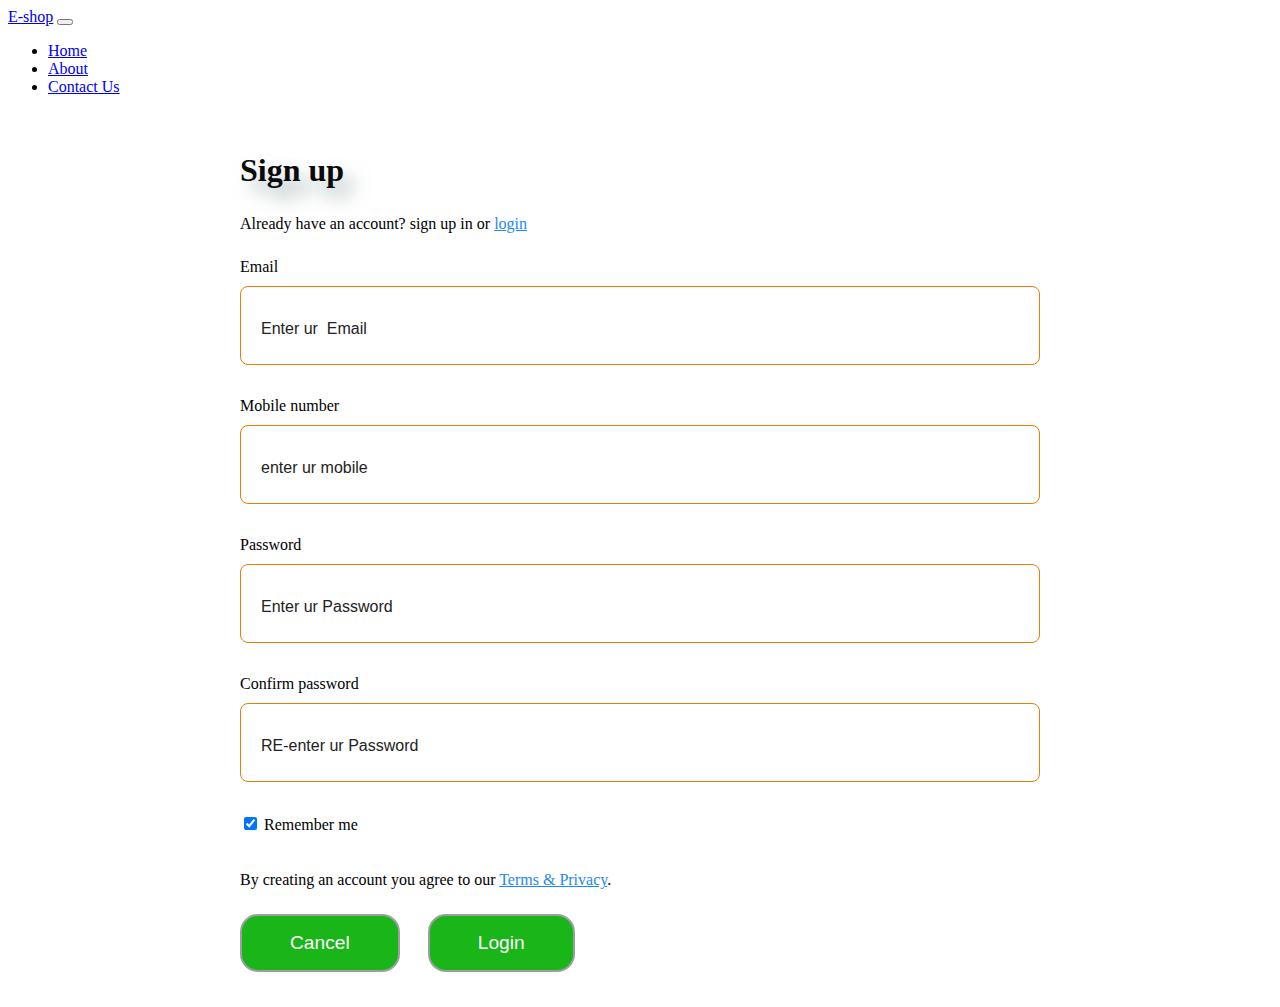
==== sig.html @ 0eba35bf "Add files via upload" ====
<!DOCTYPE html>
<html lang="en">
<head>
    <meta charset="UTF-8">
    <meta http-equiv="X-UA-Compatible" content="IE=edge">
    <meta name="viewport" content="width=device-width, initial-scale=1.0">
    <title>sign up</title>

<link href="https://cdn.jsdelivr.net/npm/bootstrap@5.0.2/dist/css/bootstrap.min.css" rel="stylesheet"
  integrity="sha384-EVSTQN3/azprG1Anm3QDgpJLIm9Nao0Yz1ztcQTwFspd3yD65VohhpuuCOmLASjC" crossorigin="anonymous">
<link rel="stylesheet" href="https://cdn.jsdelivr.net/npm/bootstrap-icons@1.8.1/font/bootstrap-icons.css">
<link rel="stylesheet" href="https://cdn.jsdelivr.net/npm/boxicons@latest/css/boxicons.min.css" />
<link rel="stylesheet" href="log.css">
<link rel="stylesheet" href="js/style.css">
</head>
<body>

  <nav class="navbar navbar-expand-lg navbar-light bg-light">
    <div class="container-fluid">
      <a class="navbar-brand" href="#">E-shop</a>
      <button class="navbar-toggler" type="button" data-bs-toggle="collapse" data-bs-target="#navbarSupportedContent" aria-controls="navbarSupportedContent" aria-expanded="false" aria-label="Toggle navigation">
        <span class="navbar-toggler-icon"></span>
      </button>
      <div class="collapse navbar-collapse" id="navbarSupportedContent">
        <ul class="navbar-nav me-auto mb-2 mb-lg-0">
          <li class="nav-item">
            <a class="nav-link active" aria-current="page" href="index.html">Home</a>
          </li>
          <li class="nav-item">
            <a class="nav-link" href="#">About </a>
          </li>             
          <li class="nav-item">
            <a class="nav-link" href="#">Contact Us </a>
          </li>  

        </ul>
      
 
      </div>
    </div>
  </nav>
    <div class="container">
        <div class="login-form">
          <form>
            <h1>Sign up</h1>
            <p>
              Already have an account? sign up in or
              <a href="log.html">login</a>
            </p>
  
            <label >Email</label>
            <input type="text" placeholder="Enter ur  Email" name="email" required>
            <label>Mobile number</label>
            <input type="number" placeholder="enter ur mobile" required>
  
            <label>Password</label>
            <input type="password"placeholder="Enter ur Password"  required>
            <label>Confirm password</label>
            <input type="password"placeholder="RE-enter ur Password"  required>
  

  
            <label>
              <input
                type="checkbox"
                checked="checked"
                name="remember"
                style="margin-bottom: 15px">
              Remember me
            </label>
  
            <p>
              By creating an account you agree to our
              <a href="#">Terms & Privacy</a>.
            </p>
  
            <div class="buttons">
              <button type="button" class="cancelbtn">Cancel</button>
              <button type="submit" class="signupbtn">Login</button>
            </div>
          </form>
        </div>
      </div>
      
</body>
</html>
---- log.css ----
.login-form {
    padding: 10px;
    max-width: 50rem;
    margin:25px auto;
  }
  
  .login-form form {
    display: flex;
    flex-direction: column;
  }
  
  .login-form form h1 {
    margin-bottom:10px;
    color:rgb(10, 11, 10);
    text-shadow: 10px 12px 18px rgba(131, 153, 151, 0.693);

  }
  .login-form form p {
    margin-bottom: 25px;
  }
  
  .login-form form label {
    margin-bottom:10px;
  }
  
  .login-form form input {
    border: 1px solid rgb(229, 126, 9);
    outline:invert;
    padding: 1.5rem 0;
    text-indent:20px;
    font-size:25px;
    margin-bottom: 2rem;
    border-radius: 0.5rem;
  }

  .login-form form input::placeholder {
    font-size: 1rem;
    color: #222;
  }
  
  
  
  .login-form form button {
    outline:inherit;
    border:2px solid rgb(153, 160, 159);
    font-size: 1.2rem;
    padding: 1rem 3rem;
    margin-right: 1.5rem;
    background-color:rgb(25, 181, 25);
    color: white;
    cursor: pointer;
    border-radius: 18px;
  }
  
  .login-form form p a {
    color: rgb(30, 136, 243);
  }
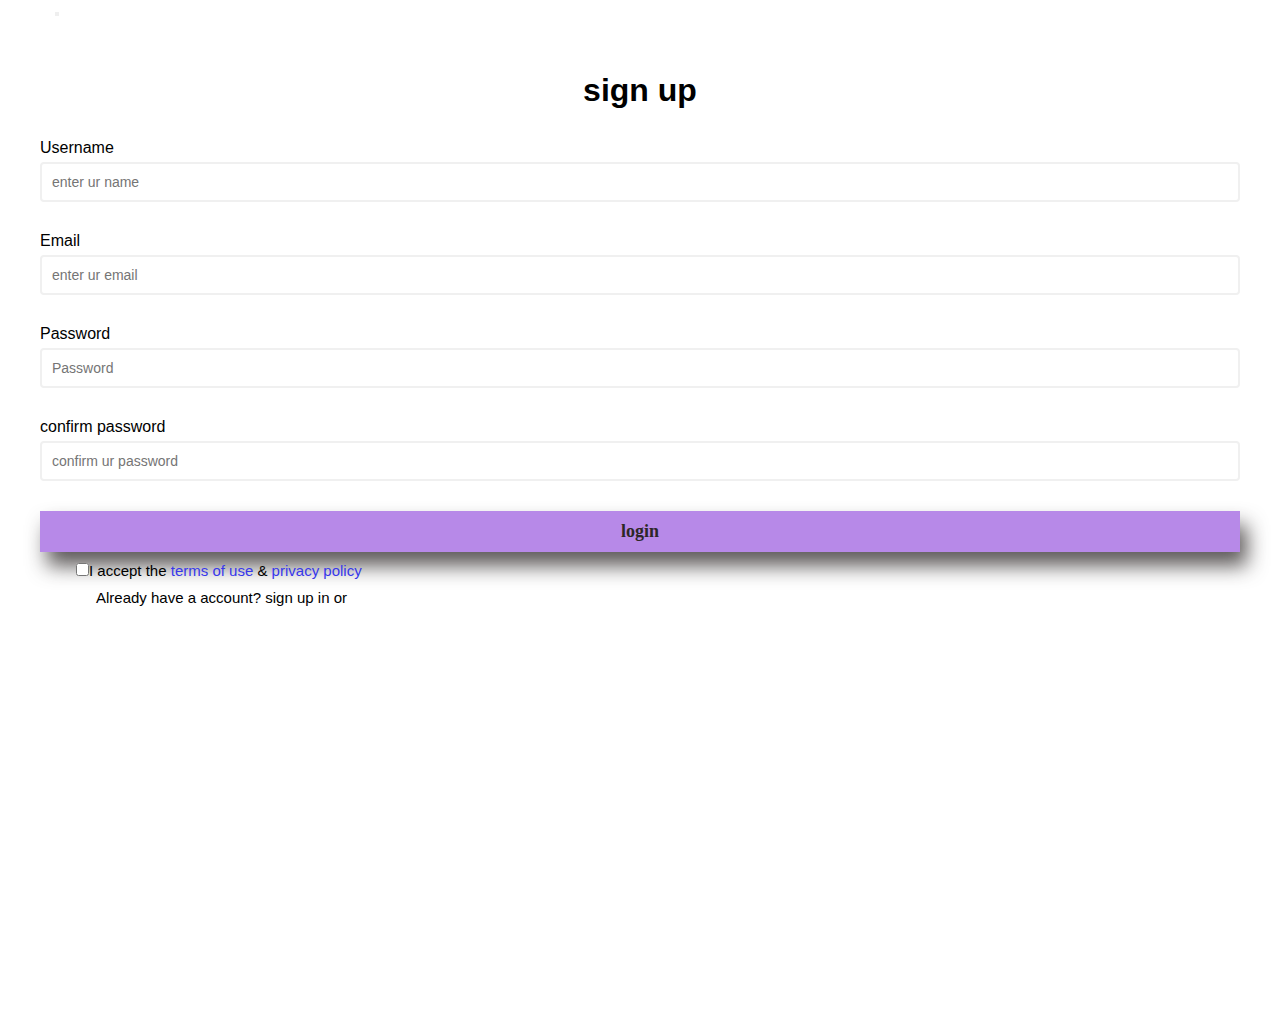
==== commit 9d0a3ad8: "Add files via upload" ====
--- a/sig.html
+++ b/sig.html
@@ -39,48 +39,121 @@
       </div>
     </div>
   </nav>
-    <div class="container">
-        <div class="login-form">
-          <form>
-            <h1>Sign up</h1>
-            <p>
-              Already have an account? sign up in or
-              <a href="log.html">login</a>
-            </p>
-  
-            <label >Email</label>
-            <input type="text" placeholder="Enter ur  Email" name="email" required>
-            <label>Mobile number</label>
-            <input type="number" placeholder="enter ur mobile" required>
-  
-            <label>Password</label>
-            <input type="password"placeholder="Enter ur Password"  required>
-            <label>Confirm password</label>
-            <input type="password"placeholder="RE-enter ur Password"  required>
-  
+   
+</div>
+<h1>sign up</h1>
+<form id="form" class="form">
+<div class="form-control">
+<label for="username">Username</label>
+<input type="text" placeholder="enter ur name" id="username" />
+<small></small>
+</div>
+<div class="form-control">
+<label for="username">Email</label>
+<input type="email" placeholder="enter ur email" id="email" />
 
-  
-            <label>
-              <input
-                type="checkbox"
-                checked="checked"
-                name="remember"
-                style="margin-bottom: 15px">
-              Remember me
-            </label>
-  
-            <p>
-              By creating an account you agree to our
-              <a href="#">Terms & Privacy</a>.
-            </p>
-  
-            <div class="buttons">
-              <button type="button" class="cancelbtn">Cancel</button>
-              <button type="submit" class="signupbtn">Login</button>
-            </div>
-          </form>
-        </div>
-      </div>
+<small></small>
+</div>
+<div class="form-control">
+<label for="username">Password</label>
+<input type="password" placeholder="Password" id="password"/>
+
+<small></small>
+</div>
+<div class="form-control">
+<label for="username">confirm password</label>
+<input type="password" placeholder="confirm ur password" id="password2"/>
+
+<small></small>
+</div>
+<button>login</button>
+<p><input type="checkbox">I accept the<span> terms of use </span>&<span> privacy policy</span></p>
+<div class="al">
+<p>
+    Already have a account? sign up in or
+    <a href="log.html">Login</a>
+  </p>
+</form>
+
+</div>
+</div>
+</body>
+</html>
+<script>
+
+const form = document.getElementById('form');
+const username = document.getElementById('username');
+const email = document.getElementById('email');
+const password = document.getElementById('password');
+const password2 = document.getElementById('password2');
+
+form.addEventListener('submit', e => {
+e.preventDefault();
+
+checkInputs();
+});
+
+function checkInputs() {
+
+const usernameValue = username.value.trim();
+const emailValue = email.value.trim();
+const passwordValue = password.value.trim();
+const password2Value = password2.value.trim();
+
+if(usernameValue === '') {
+    setErrorFor(username, 'please enter a username ');
+} else {
+    setSuccessFor(username);
+}
+
+if(emailValue === '') {
+    setErrorFor(email, 'please enter a email');
+} else if (!isEmail(emailValue)) {
+    setErrorFor(email, 'Not a valid email');
+} else {
+    setSuccessFor(email);
+}
+
+if(passwordValue === '') {
+    setErrorFor(password, 'please enter a password');
+} else {
+    setSuccessFor(password);
+}
+
+if(password2Value === '') {
+    setErrorFor(password2, 'please Re-enter a password');
+} else if(passwordValue !== password2Value) {
+    setErrorFor(password2, 'Passwords does not match');
+} else{
+    setSuccessFor(password2);
+}
+}
+
+function setErrorFor(input, message) {
+const formControl = input.parentElement;
+const small = formControl.querySelector('small');
+formControl.className = 'form-control error';
+small.innerText = message;
+}
+
+function setSuccessFor(input) {
+const formControl = input.parentElement;
+formControl.className = 'form-control success';
+}
+
+function isEmail(email) {
+return /^(([^<>()\[\]\\.,;:\s@"]+(\.[^<>()\[\]\\.,;:\s@"]+)*)|(".+"))@((\[[0-9]{1,3}\.[0-9]{1,3}\.[0-9]{1,3}\.[0-9]{1,3}])|(([a-zA-Z\-0-9]+\.)+[a-zA-Z]{2,}))$/.test(email);
+}
+
+
+
+
+
+
+
+
+
+</script>
       
 </body>
 </html>--- a/log.css
+++ b/log.css
@@ -1,57 +1,111 @@
-.login-form {
-    padding: 10px;
-    max-width: 50rem;
-    margin:25px auto;
+.form {
+
+	align-items: center;
+	justify-content: center;
+	min-height: 100vh;
+  max-width: 100%;
+	margin: 0;
+  }
+.container {
+	background-color: #fff;
+	border-radius: 5px;
+	box-shadow: 0 2px 5px rgba(0, 0, 0, 0.3);
+	overflow: hidden;
+	width: 200px;
+
   }
   
-  .login-form form {
-    display: flex;
-    flex-direction: column;
-  }
-  
-  .login-form form h1 {
-    margin-bottom:10px;
-    color:rgb(10, 11, 10);
-    text-shadow: 10px 12px 18px rgba(131, 153, 151, 0.693);
-
-  }
-  .login-form form p {
-    margin-bottom: 25px;
-  }
-  
-  .login-form form label {
-    margin-bottom:10px;
-  }
-  
-  .login-form form input {
-    border: 1px solid rgb(229, 126, 9);
-    outline:invert;
-    padding: 1.5rem 0;
-    text-indent:20px;
-    font-size:25px;
-    margin-bottom: 2rem;
-    border-radius: 0.5rem;
-  }
-
-  .login-form form input::placeholder {
-    font-size: 1rem;
-    color: #222;
+  h1{
+    text-align: center;
   }
   
   
   
-  .login-form form button {
-    outline:inherit;
-    border:2px solid rgb(153, 160, 159);
-    font-size: 1.2rem;
-    padding: 1rem 3rem;
-    margin-right: 1.5rem;
-    background-color:rgb(25, 181, 25);
-    color: white;
-    cursor: pointer;
-    border-radius: 18px;
+  .form {
+	padding: 30px 40px;  
   }
   
-  .login-form form p a {
-    color: rgb(30, 136, 243);
+  .form-control {
+	margin-bottom: 10px;
+	padding-bottom: 20px;
+	position: relative;
+	  
+	 
+  }
+  
+  .form-control label {
+	display: inline-block;
+	margin-bottom: 5px; 
+  }
+  
+  .form-control input {
+	border: 2px solid #f0f0f0;
+	border-radius: 4px;
+	display: block;
+	font-family: inherit;
+	font-size: 14px;
+	padding: 10px;
+	width: 100%;
+  }
+  
+  .form-control input:focus {
+	outline: 0;
+	border-color: rgb(240, 139, 92);
+  }
+  
+  .form-control.success input {
+	border-color: #2ecc71;
+  }
+  
+  .form-control.error input {
+	border-color: #e74c3c;
+  }
+  
+  .form-control i {
+	visibility: hidden;
+	position: absolute;
+	top: 40px;
+	right: 10px;
+  }
+  
+  
+  
+  .form-control small {
+	color: #e74c3c;
+	position: absolute;
+	bottom: 0;
+	left: 0;
+	visibility: hidden;
+  }
+  
+  .form-control.error small {
+	visibility: visible;
+  }
+  
+  .form button {
+	background-color: rgba(135, 59, 217, 0.6) ;
+	border:none;
+	  color: rgb(45, 39, 39);
+	  box-shadow: 7px 14px 20px rgba(36, 31, 31, 0.738);
+	
+	  font-family: serif;
+	display: block;
+	font-weight: bold;
+	font-family:Times New Roman;
+	font-size: 18px;
+	padding: 10px;
+	margin-top: 10px;
+	width: 100%;
+  }
+  p{
+	font-size:15px;
+	margin-left:36px;
+	margin-top: 10px;
+  }
+  span{
+	color:rgb(55, 55, 235);
+  }
+  .al{
+  margin:10px;
+  padding-left: 10px;
   }--- a/js/style.css
+++ b/js/style.css
@@ -0,0 +1,164 @@
+
+
+* {
+  margin: 0;
+  padding: 0;
+  box-sizing: border-box;
+}
+
+body {
+  font-family: sans-serif;
+}
+
+i {
+  cursor: pointer;
+}
+
+a {
+  text-decoration: none;
+  color: white;
+}
+
+
+
+
+.cart {
+  position: relative;
+  background-color: #fff;
+  color: #212529;
+  font-size: 30px;
+  padding: 5px;
+  border-radius: 4px;
+}
+
+.cartAmount {
+  position: absolute;
+  top: -15px;
+  right: -10px;
+  font-size: 16px;
+  background-color: red;
+  color: white;
+  padding: 3px;
+  border-radius: 3px;
+}
+
+
+
+.shop {
+  display: grid;
+  grid-template-columns: repeat(4, 223px);
+  gap: 30px;
+  justify-content: center;
+}
+
+@media (max-width: 1000px) {
+  .shop {
+    grid-template-columns: repeat(2, 223px);
+  }
+}
+
+@media (max-width: 500px) {
+  .shop {
+    grid-template-columns: repeat(1, 223px);
+  }
+}
+
+.item {
+  border: 2px solid #212529;
+  border-radius: 4px;
+}
+
+.details {
+  display: flex;
+  flex-direction: column;
+  padding: 10px;
+  gap: 10px;
+}
+
+.price-quantity {
+  display: flex;
+  flex-direction: row;
+  justify-content: space-between;
+  align-items: center;
+}
+
+.buttons {
+  display: flex;
+  flex-direction: row;
+  gap: 8px;
+  font-size: 16px;
+}
+
+.bi-dash-lg {
+  color: red;
+}
+
+.bi-plus-lg {
+  color: green;
+}
+
+
+
+.text-center {
+  text-align: center;
+  margin-bottom: 20px;
+}
+
+.HomeBtn,
+.checkout,
+.removeAll {
+  background-color: #212529;
+  color: white;
+  border: none;
+  padding: 6px;
+  border-radius: 3px;
+  cursor: pointer;
+  margin-top: 10px;
+}
+
+.checkout {
+  background-color: green;
+}
+.removeAll {
+  background-color: red;
+}
+.bi-x-lg {
+  color: red;
+  font-weight: bold;
+}
+
+
+.shopping-cart {
+  display: grid;
+  grid-template-columns: repeat(1, 320px);
+  justify-content: center;
+}
+
+
+ 
+.cart-item {
+  border: 2px solid #212529;
+  border-radius: 5px;
+  display: flex;
+}
+
+.title-price-x {
+  width: 195px;
+  display: flex;
+  align-items: center;
+  justify-content: space-between;
+  /* border: 2px solid red; */
+}
+
+.title-price {
+  display: flex;
+  align-items: center;
+  gap: 10px;
+}
+
+.cart-item-price {
+  background-color: #212529;
+  color: white;
+  border-radius: 4px;
+  padding: 3px 6px;
+}
